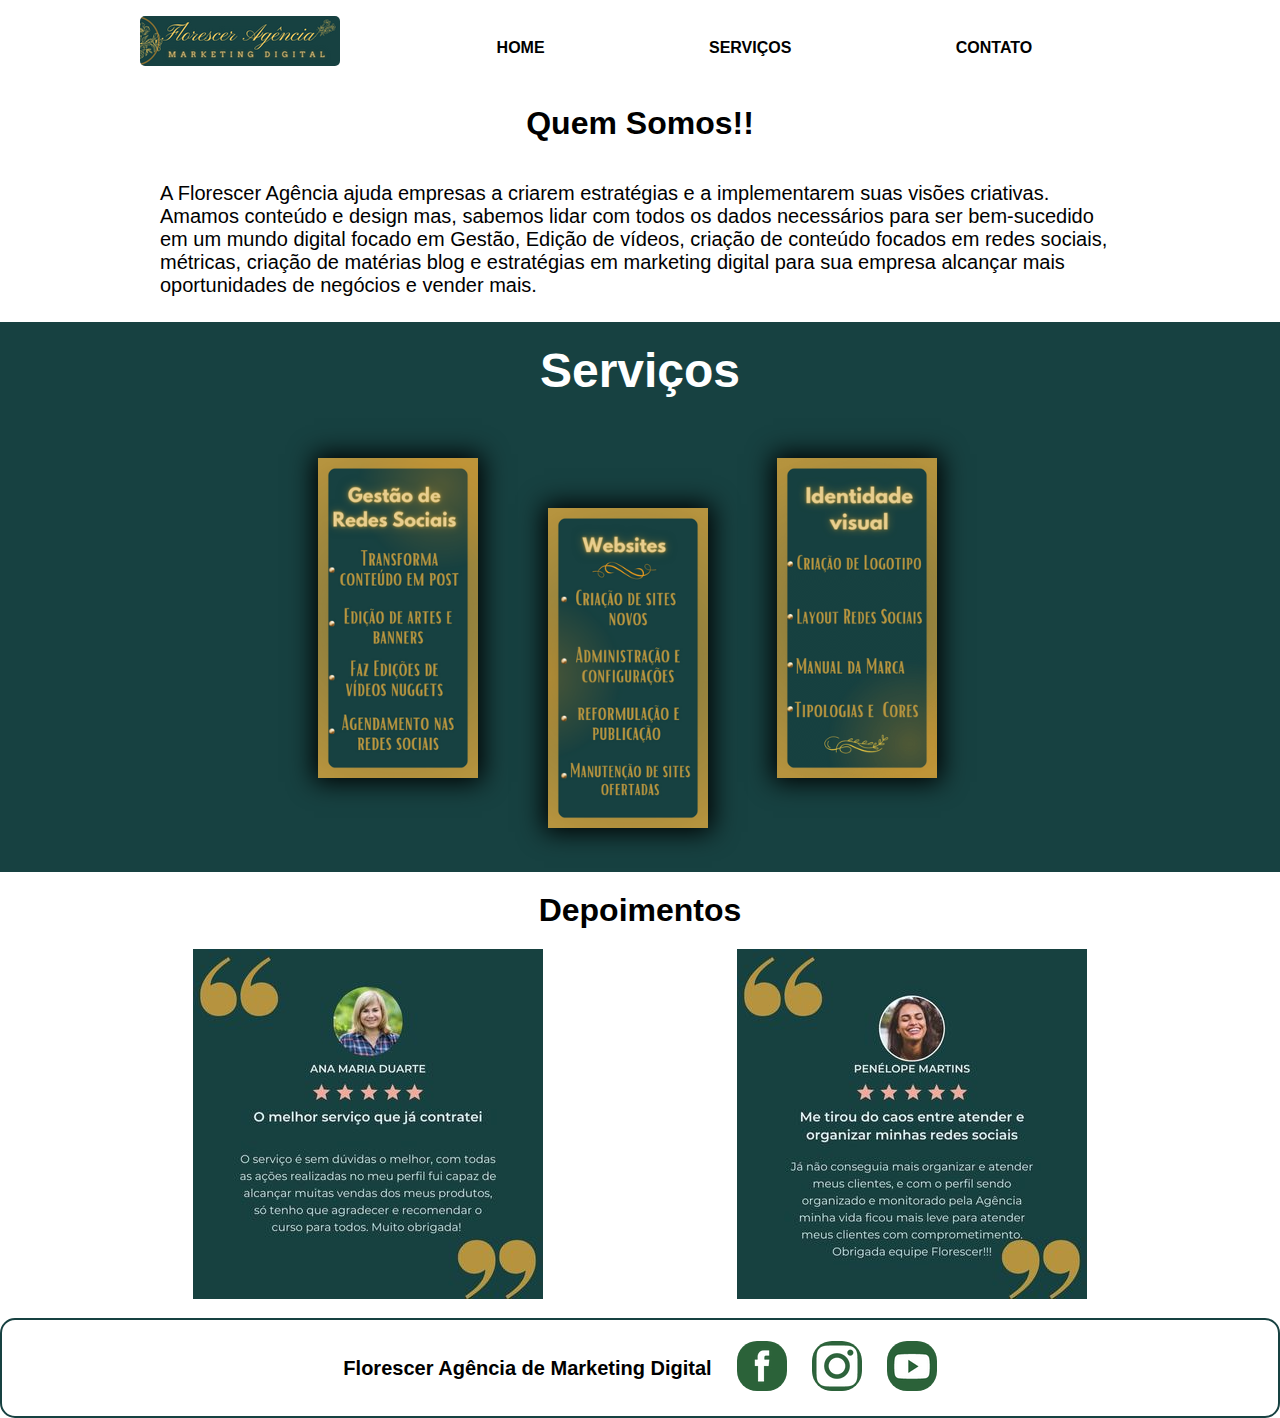
==== index.html @ 6571fcf9 "Add files via upload" ====
<!DOCTYPE html>
<html lang="pt-br">

<head>
    <meta charset="UTF-8">
    <meta http-equiv="X-UA-Compatible" content="IE=edge">
    <meta name="viewport" content="width=device-width, initial-scale=1.0">
    <title>Florescer agência</title>
    <link rel="stylesheet" href="lightbox/css/lightbox.min.css">
    <link rel="stylesheet" href="css/estilos.css">
    <script src="javascript/script.js" defer></script>
    
    
</head>

<body>
    <!-- Cabeçalho -->
    <div id="topo">
        <header class="limitador" >
        
            <a href="index.html"><img src="imagens/Florecer Digital (200x50).png" alt="Logo Florescer"></a>
            <nav>
                <a href="index.html">Home</a>
                <a href="servicos.html">Serviços</a>
                <a href="contato.html">Contato</a>
            </nav>
        </header>
    </div>

    <!-- Conteúdo Principal -->
    <main>

        

        <article class="front-end limitador">
            
            <h2>Quem Somos!!</h2>
            <p>A Florescer Agência ajuda empresas a criarem estratégias e a implementarem suas visões
                criativas. Amamos conteúdo e design mas, sabemos lidar com todos os dados necessários
                para ser bem-sucedido em um mundo digital focado em Gestão, Edição de vídeos, criação
                de conteúdo focados em redes sociais, métricas, criação de matérias blog e estratégias em
                marketing digital para sua empresa alcançar mais oportunidades de negócios e vender
                mais.</p>

            
        </article>

        <div id="container">
            <article class="destaque">
                <div class="limitador">
                    <h2>Serviços</h2>
                    <figure class="galeria">
                        
                    <a href="servicos.html#teste"><img class="imagem01" src="imagens/gestao-redes-mini.jpg" alt="Gestão de Redes Sociais"></a>
                        
                     <a href="servicos.html#web"><img class="imagem02" src="imagens/criacao-de-site-mini.jpg" alt="Criação de Sites"></a>
                        
                     <a href="servicos.html#visual"><img class="imagem03" src="imagens/identidade-visual-mini.jpg"alt="Criação Identidade Visual"></a>
                        
                     <a href="servicos.html#teste"><img class="imagem04" src="imagens/gestao-de-redes.png" alt="Gestão de Redes Sociais"></a>
                     <a href="servicos.html#web"><img class="imagem05" src="imagens/Websites.png" alt="Criação de Sites"></a>
                     <a href="servicos.html#visual"><img class="imagem06" src="imagens/identidade-visual.png" alt="Criação Identidade Visual"></a>

                    </figure>
                </div>
            </article>
        </div>

        <div>
            <article><h2>Depoimentos</h2></article>
            
            <div class="depoimentos">
                <figure><img src="imagens/anamaria.jpg" alt=""></figure>
                
                <figure><img src="imagens/penelope (1).jpg" alt=""></figure>
            </div>           
           
        </div>

        
    </main>

    <!-- Rodapé -->
    <div>
        <footer>
            <div>
                <p>Florescer Agência de Marketing Digital</p>
            </div>
            <div class="sociais">
                <figure><a href=""><img src="imagens/facebook.png" alt="facebook"></a></figure>
                <figure><a href=""><img src="imagens/instagram.png" alt="instagram"></a></figure>
                <figure><a href=""><img src="imagens/youtube.png" alt="youtube"></a></figure>
            </div>
        
        </footer>
    </div>

    <script src="lightbox/js/lightbox-plus-jquery.min.js"></script>
   


</body>

</html>
---- css/estilos.css ----
*{box-sizing: border-box;}


body, h1, h2, p, figure, h3{
    margin: 0;
    padding: 0;
}

h3{
    /* margin-left: 20px; */
    text-align: center;
    font-size: 36px;
}

h4{font-size: 24px;}


.gestao h4{text-align: center;}


figcaption{text-align: center;}

.redessociais{
    display: flex;
}

.depoimentos{
    display: flex;
    justify-content: space-evenly;
}

.redessociais figure{
    margin-top: 100px;
    width: 40%;
}

.redessociais figure a{color: white;}

.redessociais article{
    width: 55%;
}

#instagram{
    flex-direction: row-reverse;
}


img{max-width: 100%;}

body{font-family: 'Segoe UI', Tahoma, Geneva, Verdana, sans-serif;  }

a{text-decoration: none;}

header{
    text-align: center;
    height: 100px;
    padding-top: 0;
}

ul{font-size: 18px;}


#topo{
    position: sticky;
    top: 0;
    background-color: #ffffff;
    z-index: 100;
}

.efeito{
    opacity: 50%;
    background-color: #588157;
}

nav{
    text-transform: uppercase;
    margin-top: 10px;
    height: 50px;
    display: flex;
    justify-content: space-around;
    align-items: center;
}

header img{border-radius: 5px;}

nav a{
    font-weight: bold;
    color: black;
    padding: 10px;
    transition: 500ms;
}

nav a:hover, nav a:focus{background-color: rgb(221, 216, 216);}

/* Regras de conteúdo (articles) */


.destaque{
    background-color: #174141;
    color: white;
    height: 350px;
    background-attachment: fixed;
    text-align: center;
    display: flex;
    justify-content: center;
    align-items: center;
    flex-wrap: wrap;
    align-content: center;
    margin-top: 5px;
}

.destaque:hover{background: linear-gradient(45deg, #174141, #866E32);}



.destaque h2{
    font-size: 32px;
    animation-name: aparecer;
    animation-duration: 1s;
    animation-delay: 0.3s;
    animation-fill-mode: backwards;
}


.imagem01 {
    animation-name: aparecer;
    animation-duration: 0.5s;
    animation-delay: 0.5s;
    animation-fill-mode: backwards;
    margin-bottom: 50px;
    margin-right: 25px;
}

.imagem02 {
    animation-name: aparecer;
    animation-duration: 0.5s;
    animation-delay: 1s;
    animation-fill-mode: backwards;
    margin-right: 25px;
}

.imagem03 {
    animation-name: aparecer;
    animation-duration: 0.5s;
    animation-delay: 1.5s;
    animation-fill-mode: backwards;
    margin-bottom: 50px;
    margin-right: 25px;
}

.imagem04 {
    animation-name: aparecer;
    animation-duration: 0.5s;
    animation-delay: 0.5s;
    animation-fill-mode: backwards;
    margin-bottom: 50px;
    margin-right: 25px;
}

.imagem05 {
    animation-name: aparecer;
    animation-duration: 0.5s;
    animation-delay: 1s;
    animation-fill-mode: backwards;
    margin-right: 25px;
}

.imagem06 {
    animation-name: aparecer;
    animation-duration: 0.5s;
    animation-delay: 1.5s;
    animation-fill-mode: backwards;
    margin-bottom: 50px;
    margin-right: 25px;
}

/* Regra de animação */
@keyframes aparecer {
    from { opacity: 0; }
    to { opacity: 1; }
}

article h2{
    text-align: center;
    padding: 20px;
}



article p{padding: 20px;}

.localizacao{
    text-align: center;
}

.localizacao iframe{width: 100%;}

footer{
    height: 100px;
    background-color: white;
    color: black;
    font-weight: bold;
    display: flex;
    justify-content: center;
    align-items: center;
    text-align: center;
    flex-wrap: wrap;
    margin-top: 15px;
    border: solid 2px #174141;
    border-radius: 15px;
}


.sociais{
    display: flex;
}

.sociais figure{margin-left: 25px;}


footer img{border-radius: 40%;}

.conteudo{
    background: linear-gradient(45deg, #174141, #866E32);
    border-radius: 15px;
    color: white;
    padding: 10px;
}


.galeria img{
    transform: scale(0.8);
    transition: 500ms;
    box-shadow: black 0 0 30px 5px;
}

.galeria img:hover{transform: scale(1);}


/* Regras para o formulário */
form{
    background-color: #588157 ;
    width: 90%;
    margin: auto;
    padding: 10px;
    border-radius: 10px;
    box-shadow: black 5px 10px 15px;
    transition: 0.5s;
    opacity: 0.8;
   
}
form:hover{opacity: 1;}


#nome, #email, #telefone{
    width: 100%;
    border: none;
    height: 30px;
}

button{
    padding: 5px;
    border-radius: 5px;
    box-shadow: black 2px 2px 3px;
    font-weight: bold;
}

input, select, text{margin-top: 5px;}

button:hover, button:focus{background-color: #dee2ff;} 

#mensagem{height: auto;}

.imagem04 { display: none;}
.imagem05 {display: none;}
.imagem06 {display: none;}
/* Regras Condicionais usando Media Queries */
@media screen and (min-width: 530px) {
    header{
        display: flex;
        justify-content: space-between;
        align-items: center;
        height: 70px;
    }

    h1{margin-left: 2vw;}

    nav{margin-right: 2vw;}

}

@media screen and (min-width: 889px){
    h1{font-size: 35px;}
    header{height: 85px;}
    nav{width: 70%;}
    nav a{padding: 20px;}
    .destaque{height: 550px;}
    p{font-size: 20px;}
    h2{font-size: 32px;}
    .imagem01{display: none;}
    .imagem02{display: none;}
    .imagem03{display: none;}
    .imagem04 { display: inline;}
    .imagem05{display: inline;}
    .imagem06{display: inline;}
    .destaque h2{font-size: 48px;}   
}

@media screen and (min-width: 1000px){
    .limitador{
        max-width: 1000px;
        margin: auto;
    }
}
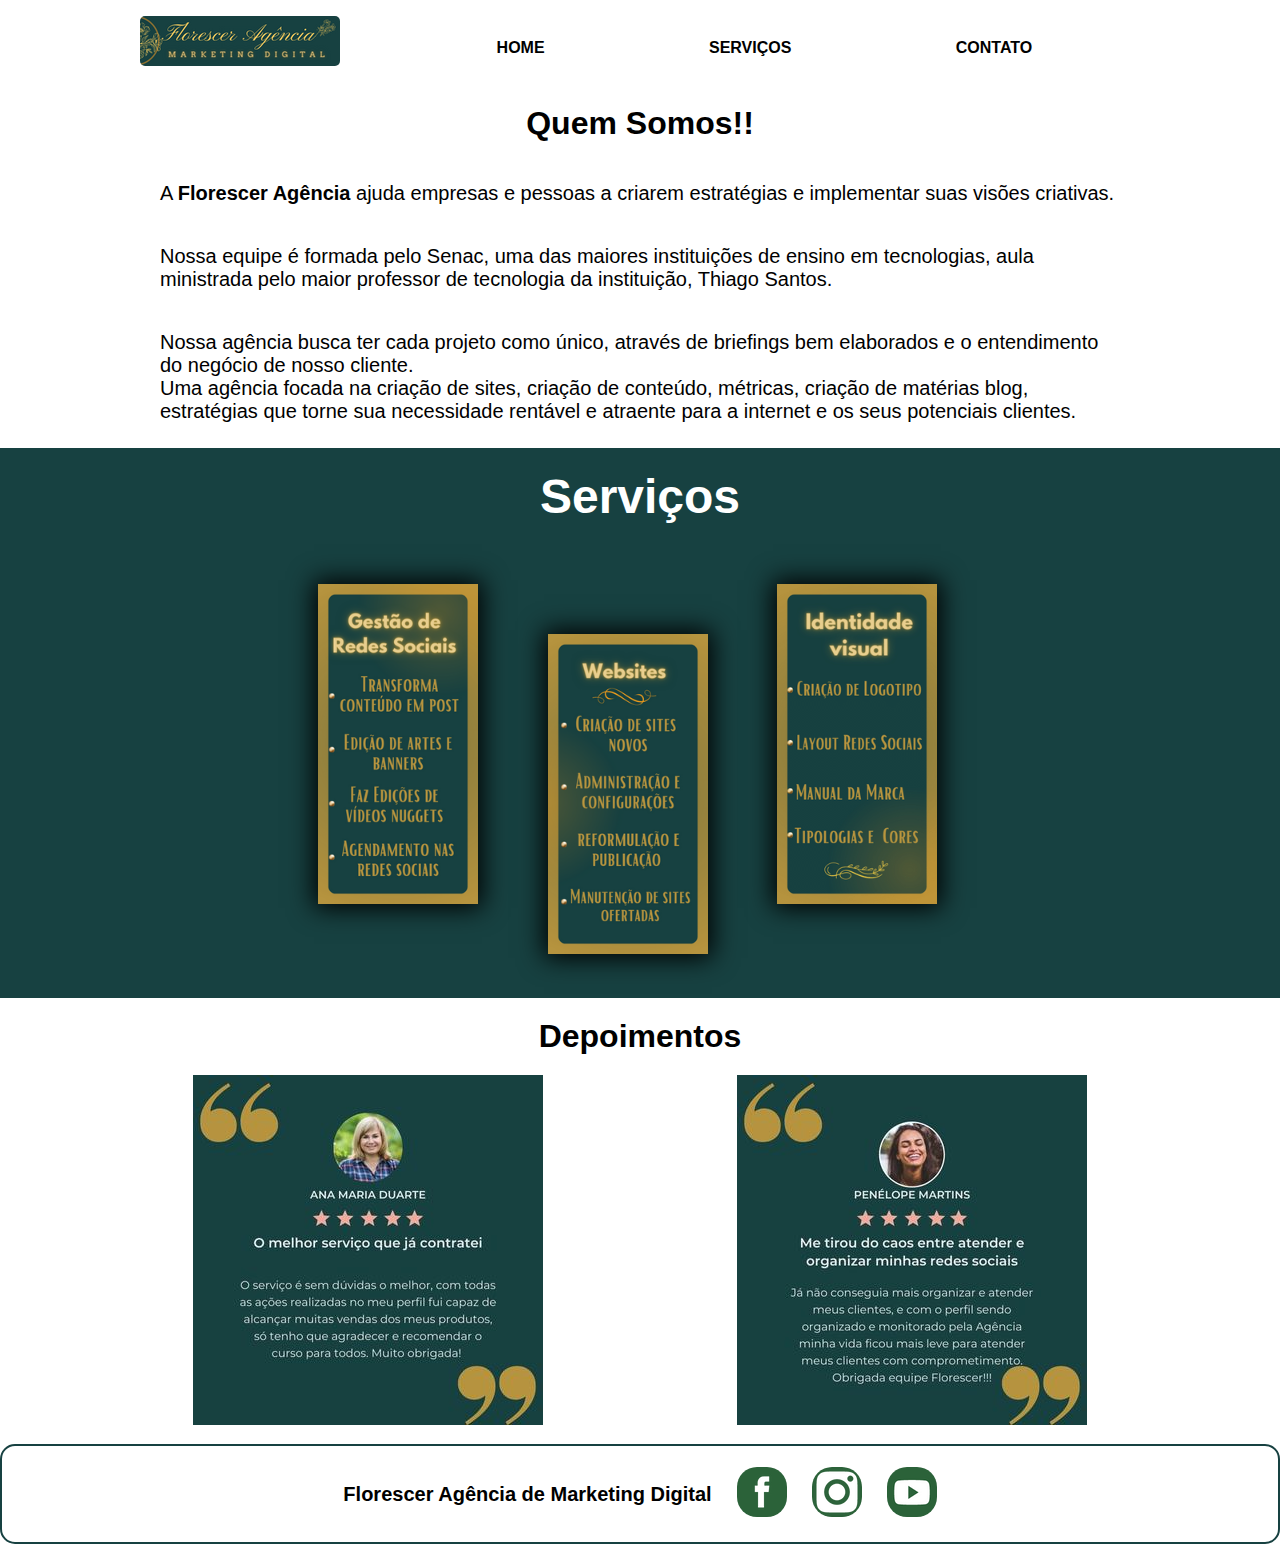
==== commit 95c6154b: "Add files via upload" ====
--- a/index.html
+++ b/index.html
@@ -5,11 +5,8 @@
     <meta charset="UTF-8">
     <meta http-equiv="X-UA-Compatible" content="IE=edge">
     <meta name="viewport" content="width=device-width, initial-scale=1.0">
-    <title>Florescer agência</title>
-    <link rel="stylesheet" href="lightbox/css/lightbox.min.css">
-    <link rel="stylesheet" href="css/estilos.css">
-    <script src="javascript/script.js" defer></script>
-    
+    <title>Florescer Digital</title>
+    <link rel="stylesheet" href="css/estilos.css"> 
     
 </head>
 
@@ -35,12 +32,13 @@
         <article class="front-end limitador">
             
             <h2>Quem Somos!!</h2>
-            <p>A Florescer Agência ajuda empresas a criarem estratégias e a implementarem suas visões
-                criativas. Amamos conteúdo e design mas, sabemos lidar com todos os dados necessários
-                para ser bem-sucedido em um mundo digital focado em Gestão, Edição de vídeos, criação
-                de conteúdo focados em redes sociais, métricas, criação de matérias blog e estratégias em
-                marketing digital para sua empresa alcançar mais oportunidades de negócios e vender
-                mais.</p>
+            <p>A <b>Florescer Agência</b> ajuda empresas e pessoas a criarem estratégias e implementar suas visões criativas.</p>
+
+            <p>Nossa equipe é formada pelo Senac, uma das maiores instituições de ensino em tecnologias, aula ministrada pelo maior professor de tecnologia da instituição, Thiago Santos.</p>
+                
+            <p>Nossa agência busca ter cada projeto como único, através de briefings bem elaborados e o entendimento do negócio de nosso cliente. <br>
+            Uma agência focada na criação de sites, criação de conteúdo, métricas, criação de matérias blog, estratégias que torne sua necessidade rentável e atraente para a internet e os seus potenciais clientes.
+            </p>
 
             
         </article>
@@ -70,9 +68,9 @@
             <article><h2>Depoimentos</h2></article>
             
             <div class="depoimentos">
-                <figure><img src="imagens/anamaria.jpg" alt=""></figure>
+                <figure><img src="imagens/anamaria.jpg" alt="Depoimento Ana Maria"></figure>
                 
-                <figure><img src="imagens/penelope (1).jpg" alt=""></figure>
+                <figure><img src="imagens/penelope (1).jpg" alt="Depoimento Penelope"></figure>
             </div>           
            
         </div>
@@ -95,7 +93,7 @@
         </footer>
     </div>
 
-    <script src="lightbox/js/lightbox-plus-jquery.min.js"></script>
+
    
 
 
--- a/css/estilos.css
+++ b/css/estilos.css
@@ -17,6 +17,8 @@
 
 .gestao h4{text-align: center;}
 
+.gestao{margin-right: 15px;}
+
 
 figcaption{text-align: center;}
 
@@ -42,6 +44,7 @@
 
 #instagram{
     flex-direction: row-reverse;
+    text-align: right;
 }
 
 
@@ -90,7 +93,10 @@
     transition: 500ms;
 }
 
-nav a:hover, nav a:focus{background-color: rgb(221, 216, 216);}
+nav a:hover, nav a:focus{
+    background-color: rgb(221, 216, 216);
+    border-radius: 5px;
+}
 
 /* Regras de conteúdo (articles) */
 
@@ -251,6 +257,11 @@
 }
 form:hover{opacity: 1;}
 
+
+.gestao ul{
+    font-family: 'Segoe UI', Tahoma, Geneva, Verdana, sans-serif;
+    font-size: 20px;
+}
 
 #nome, #email, #telefone{
     width: 100%;
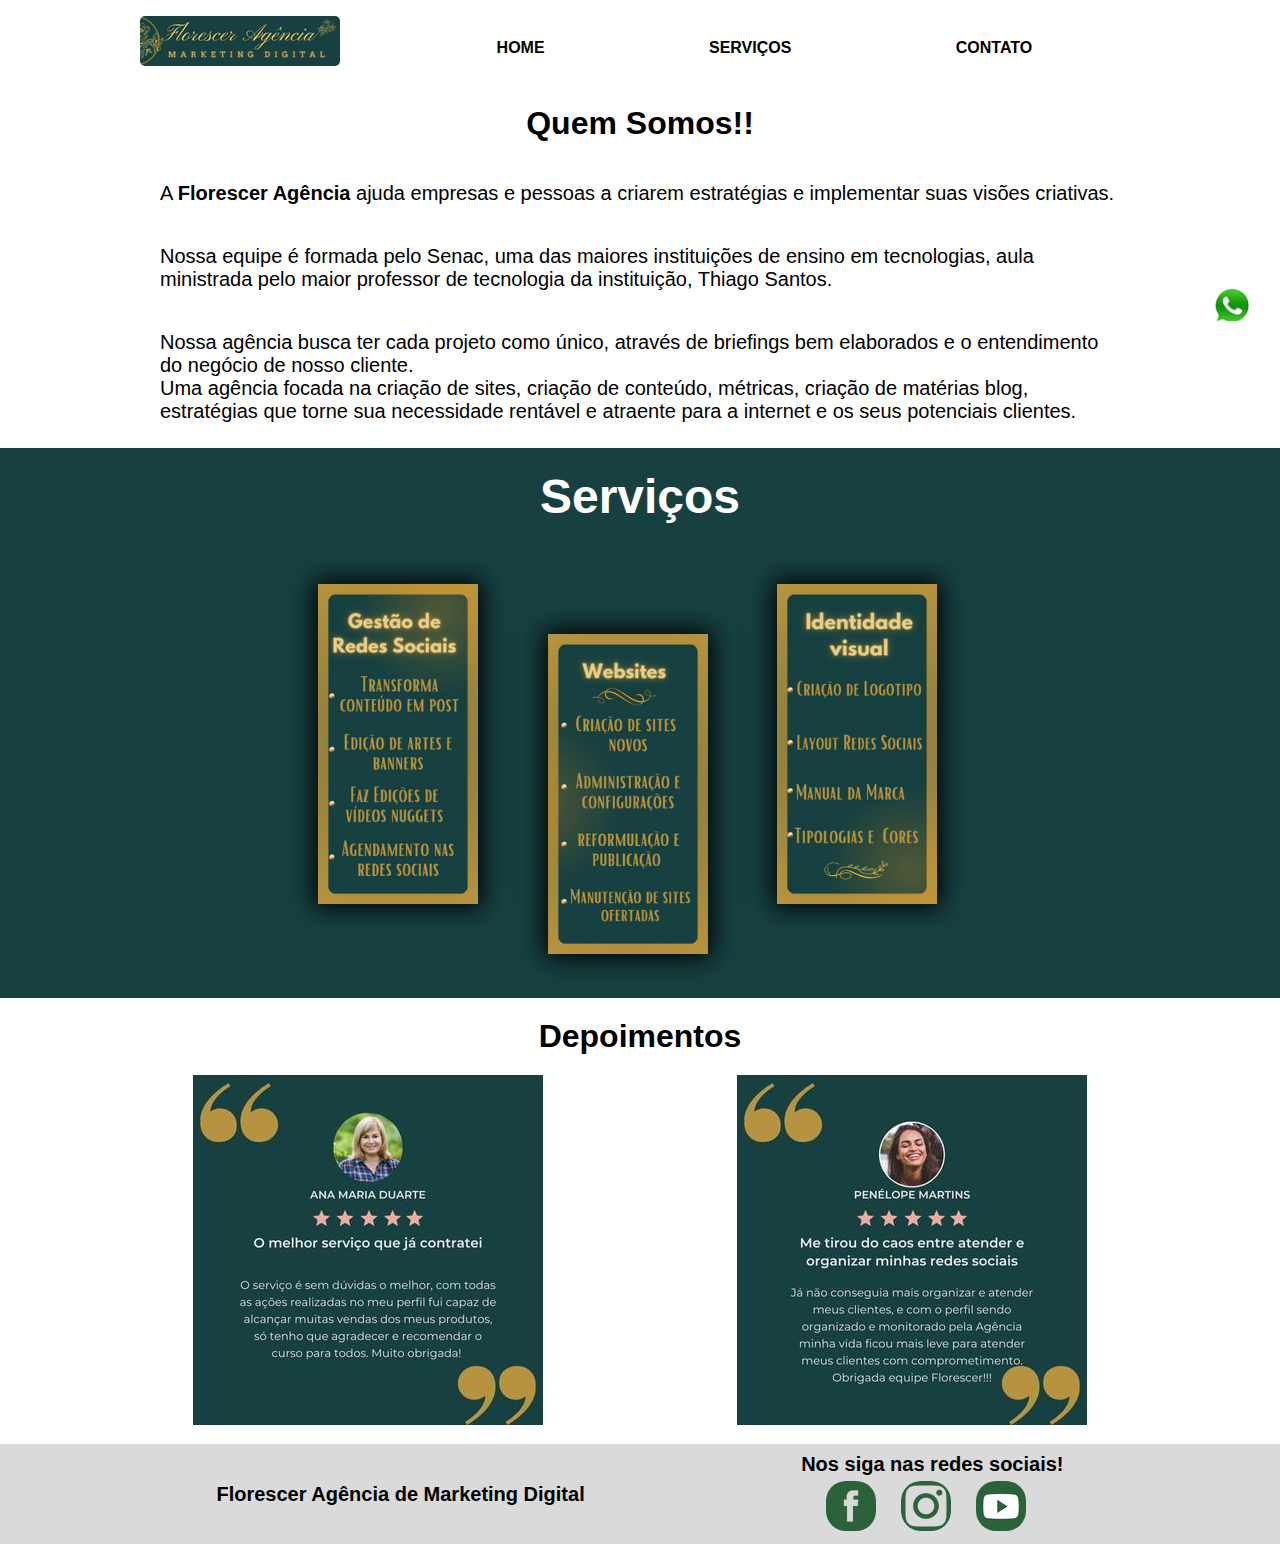
==== commit d06aacc0: "Add files via upload" ====
--- a/index.html
+++ b/index.html
@@ -7,7 +7,7 @@
     <meta name="viewport" content="width=device-width, initial-scale=1.0">
     <title>Florescer Digital</title>
     <link rel="stylesheet" href="css/estilos.css"> 
-    
+    <link rel="icon" href="imagens/Florecer Digital (150 × 150 px)(2).png">
 </head>
 
 <body>
@@ -76,6 +76,11 @@
         </div>
 
         
+        <div>
+            <a href="https://api.whatsapp.com/send?phone=+5511983177831&text=Queria uma informação sobre um serviço" target="_blank"><img  class="whatsapp" src="imagens/logo-whatsapp-256.png" /></a>
+        </div>
+
+
     </main>
 
     <!-- Rodapé -->
@@ -84,19 +89,20 @@
             <div>
                 <p>Florescer Agência de Marketing Digital</p>
             </div>
-            <div class="sociais">
-                <figure><a href=""><img src="imagens/facebook.png" alt="facebook"></a></figure>
-                <figure><a href=""><img src="imagens/instagram.png" alt="instagram"></a></figure>
-                <figure><a href=""><img src="imagens/youtube.png" alt="youtube"></a></figure>
+
+            <div>
+                <p>Nos siga nas redes sociais!</p>
+                <div class="sociais">
+                    <figure><a href="https://www.facebook.com/" target="_blank"><img src="imagens/facebook.png" alt="facebook"></a></figure>
+                    <figure><a href="https://www.instagram.com/" target="_blank"><img src="imagens/instagram.png" alt="instagram"></a></figure>
+                    <figure><a href="https://www.youtube.com/" target="_blank"><img src="imagens/youtube.png" alt="youtube"></a></figure>
+                </div>
             </div>
         
         </footer>
     </div>
 
 
-   
-
-
 </body>
 
 </html>--- a/css/estilos.css
+++ b/css/estilos.css
@@ -13,6 +13,19 @@
 }
 
 h4{font-size: 24px;}
+
+.whatsapp {
+    position: fixed;
+    top: 30%;
+    right: 1%;
+    padding: 10px;
+    z-index: 10000000;
+    scale: 0.9;
+    transition: 500ms;
+}
+
+
+.whatsapp:hover{scale: 1.3;}
 
 
 .gestao h4{text-align: center;}
@@ -203,7 +216,7 @@
 
 footer{
     height: 100px;
-    background-color: white;
+    background-color: rgb(218, 218, 218);
     color: black;
     font-weight: bold;
     display: flex;
@@ -212,13 +225,16 @@
     text-align: center;
     flex-wrap: wrap;
     margin-top: 15px;
-    border: solid 2px #174141;
-    border-radius: 15px;
-}
+    /* border: solid 2px #174141;
+    border-radius: 15px; */
+    justify-content:space-evenly;
+}
+
 
 
 .sociais{
     display: flex;
+    margin-top: 5px;
 }
 
 .sociais figure{margin-left: 25px;}
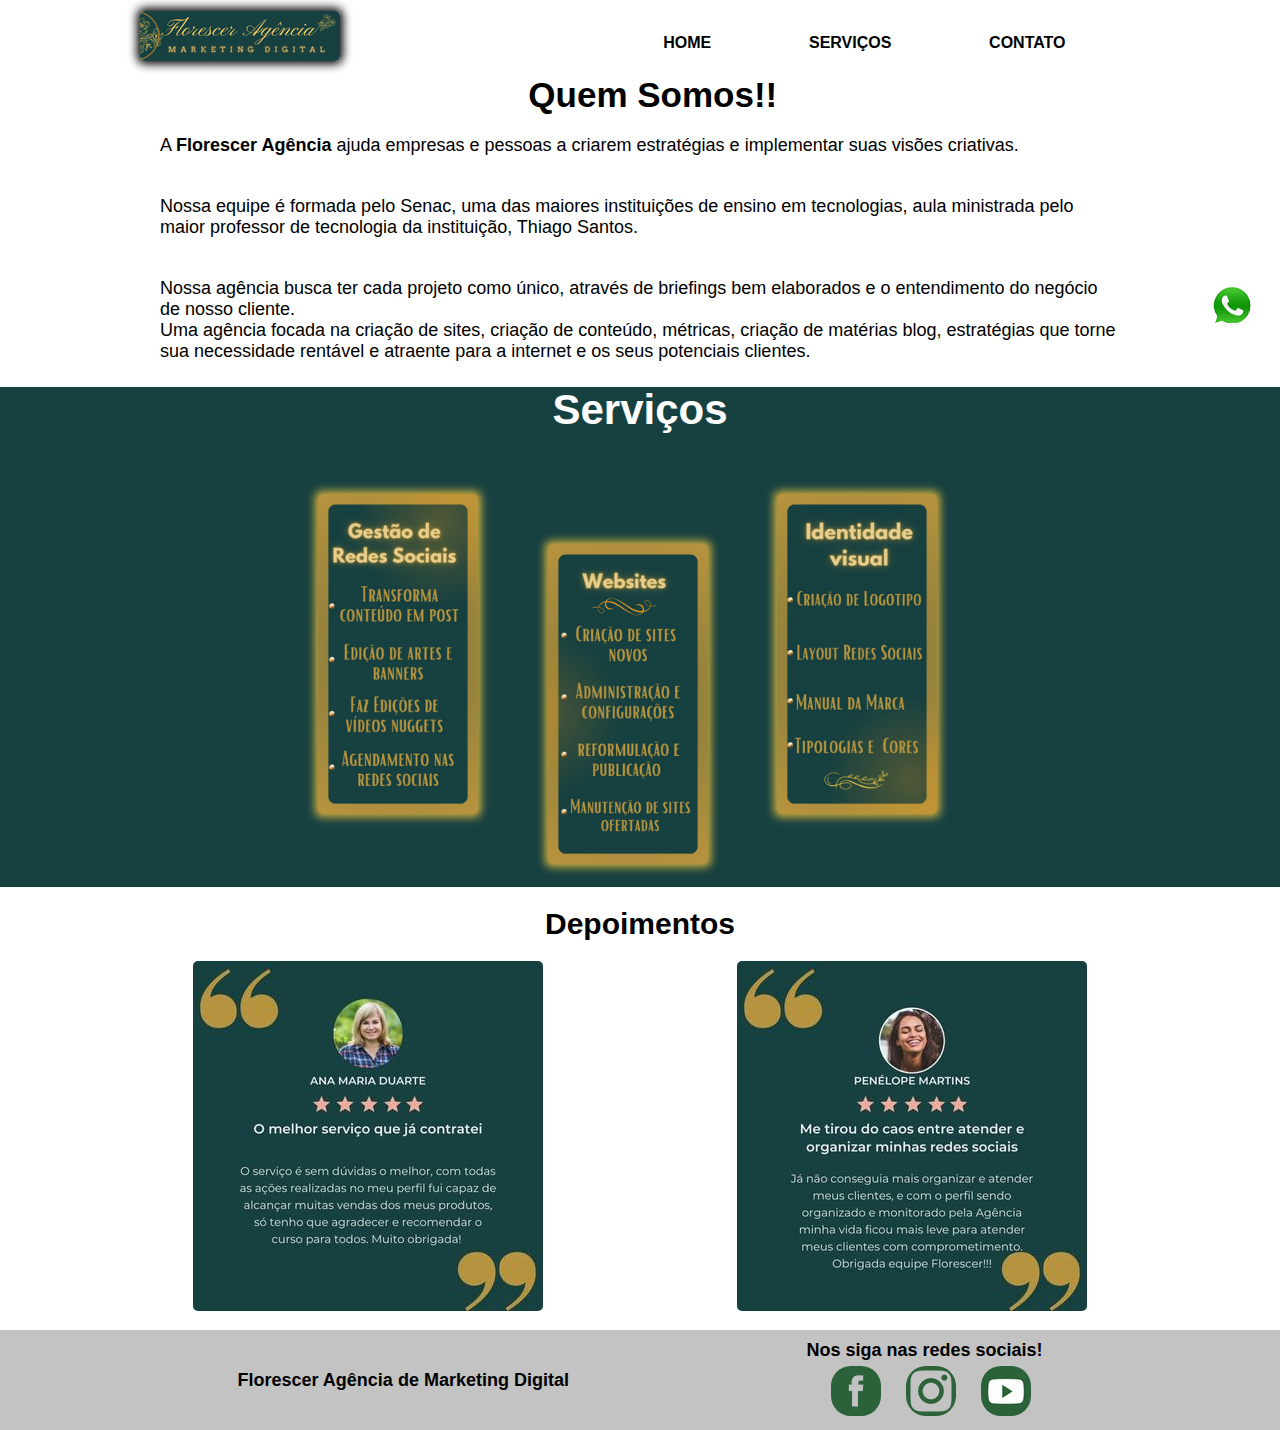
==== commit 7a66b544: "Add files via upload" ====
--- a/index.html
+++ b/index.html
@@ -7,7 +7,7 @@
     <meta name="viewport" content="width=device-width, initial-scale=1.0">
     <title>Florescer Digital</title>
     <link rel="stylesheet" href="css/estilos.css"> 
-    <link rel="icon" href="imagens/Florecer Digital (150 × 150 px)(2).png">
+    <link rel="icon" href="imagens/florescer-digital(150×150px)(2).png">
 </head>
 
 <body>
@@ -15,7 +15,7 @@
     <div id="topo">
         <header class="limitador" >
         
-            <a href="index.html"><img src="imagens/Florecer Digital (200x50).png" alt="Logo Florescer"></a>
+            <a href="index.html"><img src="imagens/florescer-digital(200x50).png" alt="Logo Florescer"></a>
             <nav>
                 <a href="index.html">Home</a>
                 <a href="servicos.html">Serviços</a>
@@ -26,12 +26,11 @@
 
     <!-- Conteúdo Principal -->
     <main>
+    
 
-        
-
-        <article class="front-end limitador">
+        <article class="limitador">
             
-            <h2>Quem Somos!!</h2>
+            <h1>Quem Somos!!</h1>
             <p>A <b>Florescer Agência</b> ajuda empresas e pessoas a criarem estratégias e implementar suas visões criativas.</p>
 
             <p>Nossa equipe é formada pelo Senac, uma das maiores instituições de ensino em tecnologias, aula ministrada pelo maior professor de tecnologia da instituição, Thiago Santos.</p>
@@ -53,7 +52,7 @@
                         
                      <a href="servicos.html#web"><img class="imagem02" src="imagens/criacao-de-site-mini.jpg" alt="Criação de Sites"></a>
                         
-                     <a href="servicos.html#visual"><img class="imagem03" src="imagens/identidade-visual-mini.jpg"alt="Criação Identidade Visual"></a>
+                     <a href="servicos.html#visual"><img class="imagem03" src="imagens/identidade-visual-mini.jpg" alt="Criação Identidade Visual"></a>
                         
                      <a href="servicos.html#teste"><img class="imagem04" src="imagens/gestao-de-redes.png" alt="Gestão de Redes Sociais"></a>
                      <a href="servicos.html#web"><img class="imagem05" src="imagens/Websites.png" alt="Criação de Sites"></a>
@@ -70,14 +69,14 @@
             <div class="depoimentos">
                 <figure><img src="imagens/anamaria.jpg" alt="Depoimento Ana Maria"></figure>
                 
-                <figure><img src="imagens/penelope (1).jpg" alt="Depoimento Penelope"></figure>
+                <figure><img src="imagens/penelope.jpg" alt="Depoimento Penelope"></figure>
             </div>           
            
         </div>
 
         
         <div>
-            <a href="https://api.whatsapp.com/send?phone=+5511983177831&text=Queria uma informação sobre um serviço" target="_blank"><img  class="whatsapp" src="imagens/logo-whatsapp-256.png" /></a>
+            <a href="https://api.whatsapp.com/send?phone=+5511983177831&text=Queria%20uma%20informação%20sobre%20um%20serviço" target="_blank"><img class="whatsapp" src="imagens/logo-whatsapp-256.png" alt="WhatsApp"></a>
         </div>
 
 
--- a/css/estilos.css
+++ b/css/estilos.css
@@ -5,6 +5,8 @@
     margin: 0;
     padding: 0;
 }
+
+h1{text-align: center;}
 
 h3{
     /* margin-left: 20px; */
@@ -20,7 +22,7 @@
     right: 1%;
     padding: 10px;
     z-index: 10000000;
-    scale: 0.9;
+    scale: 1;
     transition: 500ms;
 }
 
@@ -35,9 +37,7 @@
 
 figcaption{text-align: center;}
 
-.redessociais{
-    display: flex;
-}
+.redessociais{display: flex;}
 
 .depoimentos{
     display: flex;
@@ -49,18 +49,17 @@
     width: 40%;
 }
 
-.redessociais figure a{color: white;}
+/* .redessociais figure a{color: white;}*/
 
 .redessociais article{
     width: 55%;
 }
 
-#instagram{
+.servs{
     flex-direction: row-reverse;
     text-align: right;
 }
 
-
 img{max-width: 100%;}
 
 body{font-family: 'Segoe UI', Tahoma, Geneva, Verdana, sans-serif;  }
@@ -71,6 +70,7 @@
     text-align: center;
     height: 100px;
     padding-top: 0;
+    margin-left: 10px;
 }
 
 ul{font-size: 18px;}
@@ -97,7 +97,12 @@
     align-items: center;
 }
 
-header img{border-radius: 5px;}
+img{border-radius: 5px;}
+
+header img{
+    border-radius: 5px;
+    box-shadow: black 0 0 10px 3px;
+}
 
 nav a{
     font-weight: bold;
@@ -111,9 +116,6 @@
     border-radius: 5px;
 }
 
-/* Regras de conteúdo (articles) */
-
-
 .destaque{
     background-color: #174141;
     color: white;
@@ -126,6 +128,7 @@
     flex-wrap: wrap;
     align-content: center;
     margin-top: 5px;
+   
 }
 
 .destaque:hover{background: linear-gradient(45deg, #174141, #866E32);}
@@ -216,7 +219,7 @@
 
 footer{
     height: 100px;
-    background-color: rgb(218, 218, 218);
+    background-color: rgba(185, 185, 185, 0.863);
     color: black;
     font-weight: bold;
     display: flex;
@@ -225,12 +228,8 @@
     text-align: center;
     flex-wrap: wrap;
     margin-top: 15px;
-    /* border: solid 2px #174141;
-    border-radius: 15px; */
     justify-content:space-evenly;
 }
-
-
 
 .sociais{
     display: flex;
@@ -253,7 +252,7 @@
 .galeria img{
     transform: scale(0.8);
     transition: 500ms;
-    box-shadow: black 0 0 30px 5px;
+    box-shadow: #d1b13e 0 0 10px 3px;
 }
 
 .galeria img:hover{transform: scale(1);}
@@ -301,6 +300,7 @@
 .imagem04 { display: none;}
 .imagem05 {display: none;}
 .imagem06 {display: none;}
+
 /* Regras Condicionais usando Media Queries */
 @media screen and (min-width: 530px) {
     header{
@@ -316,7 +316,7 @@
 
 }
 
-@media screen and (min-width: 889px){
+@media screen and (min-width: 800px){
     h1{font-size: 35px;}
     header{height: 85px;}
     nav{width: 70%;}
@@ -327,10 +327,31 @@
     .imagem01{display: none;}
     .imagem02{display: none;}
     .imagem03{display: none;}
-    .imagem04 { display: inline;}
+    .imagem04 {display: inline;}
     .imagem05{display: inline;}
     .imagem06{display: inline;}
     .destaque h2{font-size: 48px;}   
+}
+
+
+@media screen and (min-width: 700px){
+    h1{font-size: 35px;}
+    header{
+        height: 75px; 
+        margin-left: 10px;
+    }
+    nav{width: 50%;}
+    nav a{padding: 10px;}
+    .destaque{height: 500px;}
+    p{font-size: 18px;}
+    h2{font-size: 30px;}
+    .imagem01{display: none;}
+    .imagem02{display: none;}
+    .imagem03{display: none;}
+    .imagem04 {display: inline;}
+    .imagem05{display: inline;}
+    .imagem06{display: inline;}
+    .destaque h2{font-size: 42px;}   
 }
 
 @media screen and (min-width: 1000px){
